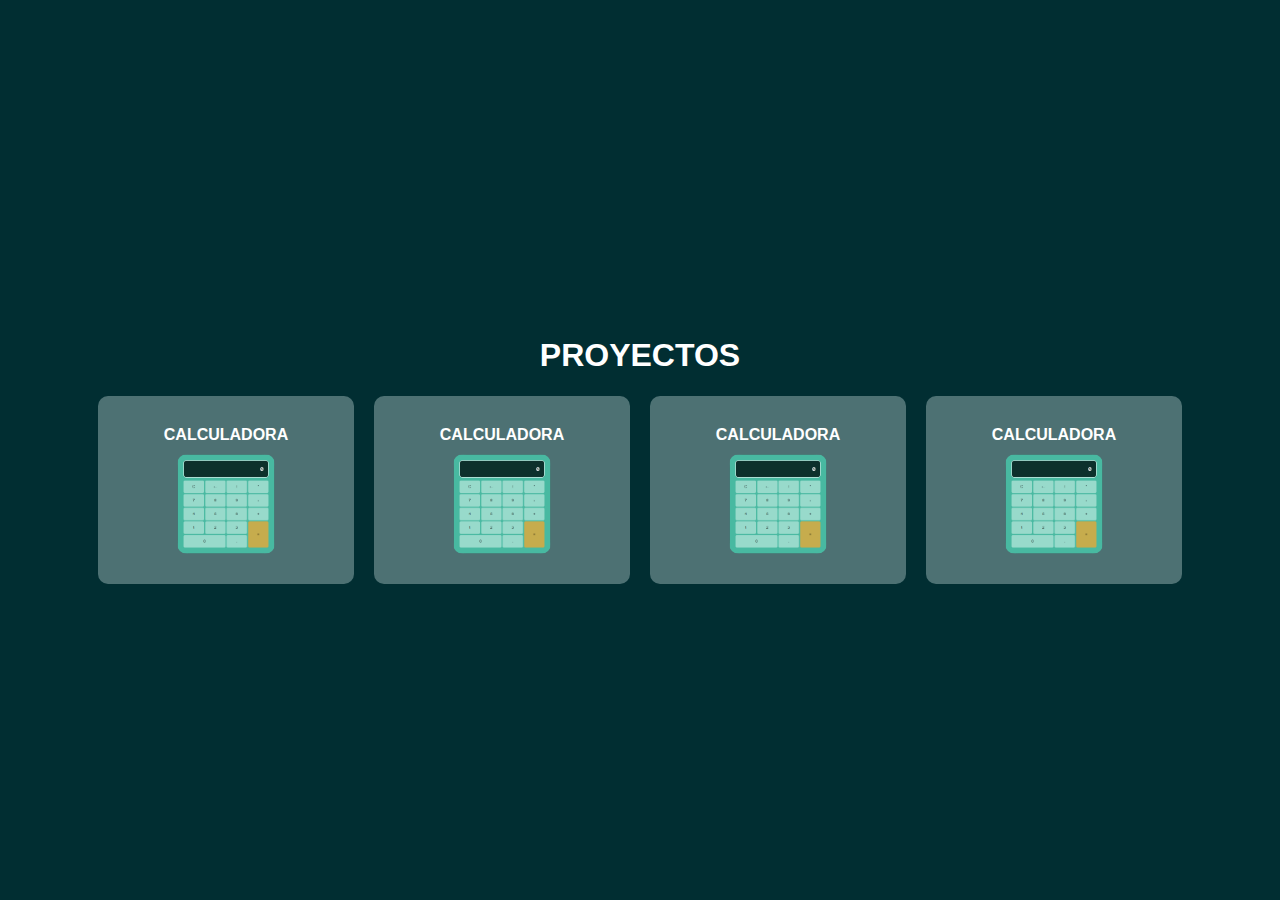
==== index.html @ 44125b84 "pagina proyectos" ====
<!DOCTYPE html>
<html lang="en">
<head>
    <meta charset="UTF-8">
    <meta name="viewport" content="width=device-width, initial-scale=1.0">
    <title>EJERCICIOS</title>
    <link rel="stylesheet" href="mainStyles.css">
</head>
<body>
    <div class="proyectos">
        <h1>PROYECTOS</h1>
        <div class="proyectos__container">
            <a class="proyectos__item" href="CALCULADORA/calculadora.html">
                <span>CALCULADORA</span>
                <img src="CALCULADORA/Imagenes/logoCalculadora.png" alt="">
            </a>
            <a class="proyectos__item" href="CALCULADORA/calculadora.html">
                <span>CALCULADORA</span>
                <img src="CALCULADORA/Imagenes/logoCalculadora.png" alt="">
            </a>
            <a class="proyectos__item" href="CALCULADORA/calculadora.html">
                <span>CALCULADORA</span>
                <img src="CALCULADORA/Imagenes/logoCalculadora.png" alt="">
            </a>
            <a class="proyectos__item" href="CALCULADORA/calculadora.html">
                <span>CALCULADORA</span>
                <img src="CALCULADORA/Imagenes/logoCalculadora.png" alt="">
            </a>
        </div>
    </div>
</body>
</html>
---- mainStyles.css ----
*{
    box-sizing: border-box;
}

body
{
    width: 100%;
    height: 100svh;
    background-color: #012e32;
    margin: 0;
    font-family: sans-serif;
    display: flex;
    justify-content: center;
    align-items: center;
}

.proyectos{
    text-align: center;
    color: white;
}

.proyectos__container{
    display: flex;
    justify-content: center;
    align-items: center;
    flex-wrap: wrap;
    gap: 20px;
    
}

.proyectos__item{
    flex: 1;
    padding: 30px;
    text-align: center;
    min-width: 200px;
    max-width: 20svw;
    background-color: rgba(240, 255, 255, 0.323);
    border-radius: 10px;
    text-decoration: none;
    font-weight: bold;
    color: white;
    display: flex;
    flex-direction: column;
    align-items: center;
    gap: 10px;
}

.proyectos__item:hover{
    background-color: rgba(240, 255, 255, 0.101);;
}

.proyectos__item img{
    max-width: 50%;
    border-radius: 10px;
}

@media (max-width: 767px){
    .proyectos__container{
        
    }
}
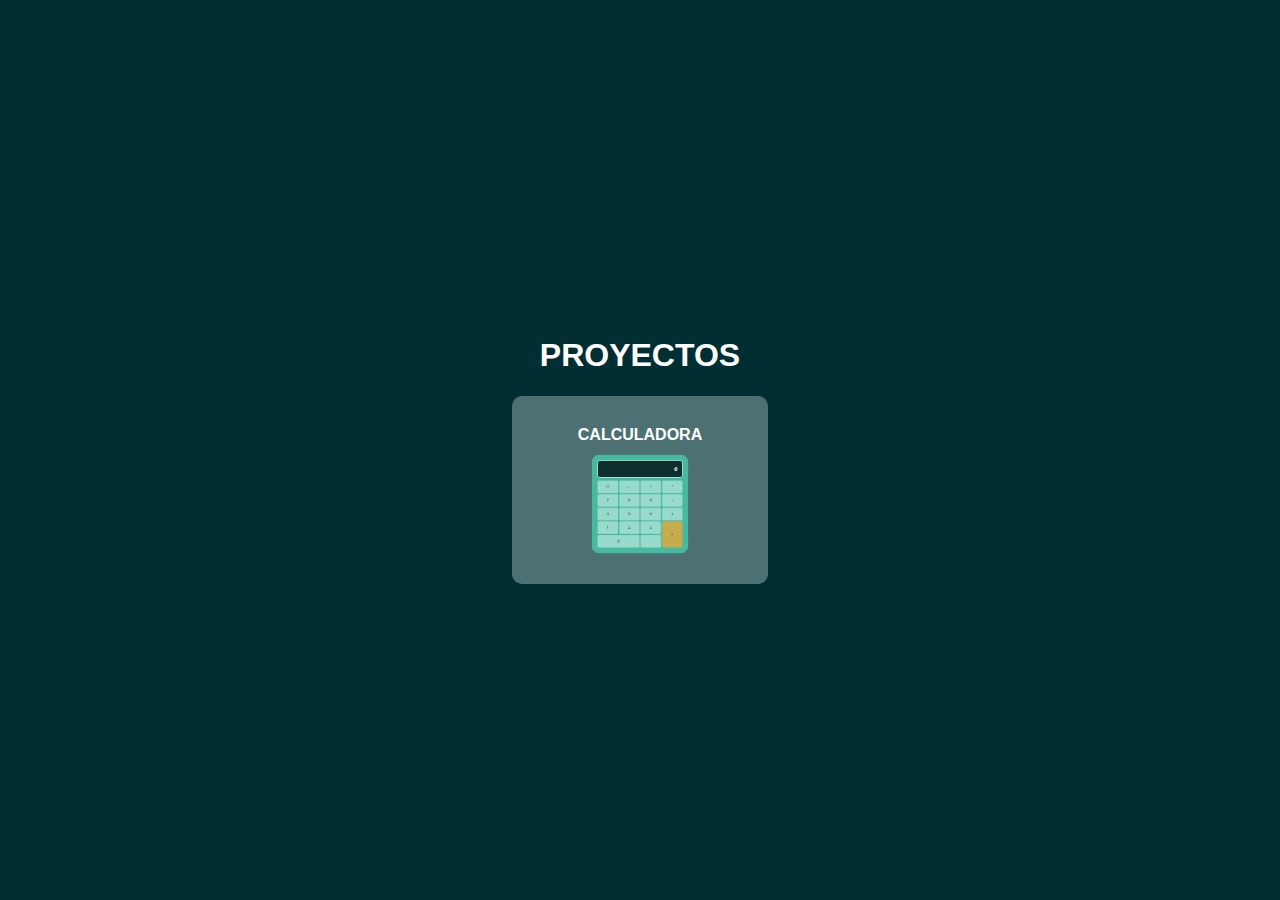
==== commit fea36dc6: "implementación de target blank" ====
--- a/index.html
+++ b/index.html
@@ -11,19 +11,7 @@
     <div class="proyectos">
         <h1>PROYECTOS</h1>
         <div class="proyectos__container">
-            <a class="proyectos__item" href="CALCULADORA/calculadora.html">
-                <span>CALCULADORA</span>
-                <img src="CALCULADORA/Imagenes/logoCalculadora.png" alt="">
-            </a>
-            <a class="proyectos__item" href="CALCULADORA/calculadora.html">
-                <span>CALCULADORA</span>
-                <img src="CALCULADORA/Imagenes/logoCalculadora.png" alt="">
-            </a>
-            <a class="proyectos__item" href="CALCULADORA/calculadora.html">
-                <span>CALCULADORA</span>
-                <img src="CALCULADORA/Imagenes/logoCalculadora.png" alt="">
-            </a>
-            <a class="proyectos__item" href="CALCULADORA/calculadora.html">
+            <a class="proyectos__item" href="CALCULADORA/calculadora.html" target="_blank">
                 <span>CALCULADORA</span>
                 <img src="CALCULADORA/Imagenes/logoCalculadora.png" alt="">
             </a>
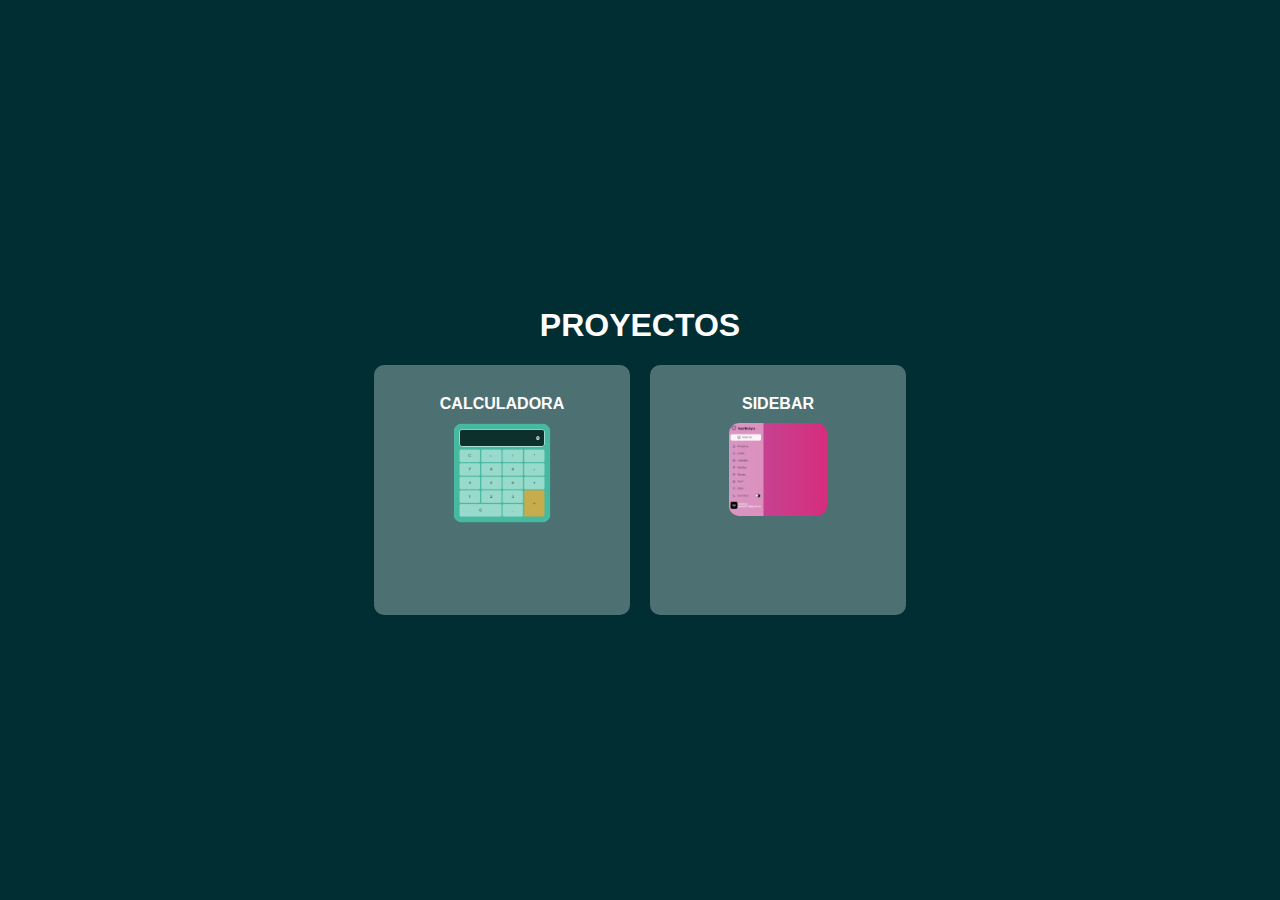
==== commit b2954646: "sidebar" ====
--- a/index.html
+++ b/index.html
@@ -15,6 +15,10 @@
                 <span>CALCULADORA</span>
                 <img src="CALCULADORA/Imagenes/logoCalculadora.png" alt="">
             </a>
+            <a class="proyectos__item" href="SIDEBAR/navegacion.html" target="_blank">
+                <span>SIDEBAR</span>
+                <img src="SIDEBAR/Imagenes/logoSidebar.png" alt="">
+            </a>
         </div>
     </div>
 </body>
--- a/mainStyles.css
+++ b/mainStyles.css
@@ -34,6 +34,7 @@
     text-align: center;
     min-width: 200px;
     max-width: 20svw;
+    min-height: 250px;
     background-color: rgba(240, 255, 255, 0.323);
     border-radius: 10px;
     text-decoration: none;
@@ -52,6 +53,7 @@
 .proyectos__item img{
     max-width: 50%;
     border-radius: 10px;
+    
 }
 
 @media (max-width: 767px){
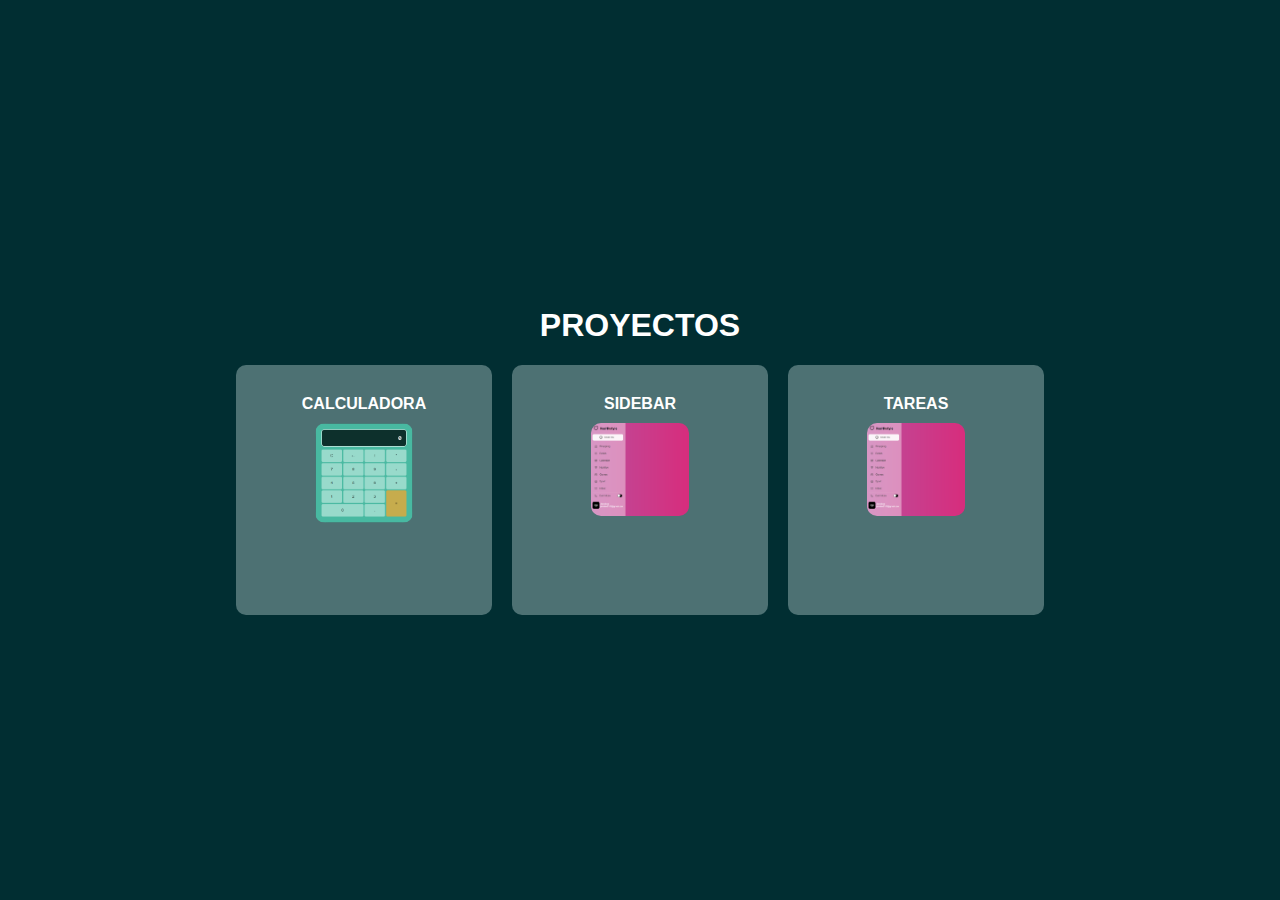
==== commit 601d08be: "Tareas" ====
--- a/index.html
+++ b/index.html
@@ -19,6 +19,10 @@
                 <span>SIDEBAR</span>
                 <img src="SIDEBAR/Imagenes/logoSidebar.png" alt="">
             </a>
+            <a class="proyectos__item" href="LISTA_TAREAS/tareas.html" target="_blank">
+                <span>TAREAS</span>
+                <img src="SIDEBAR/Imagenes/logoSidebar.png" alt="">
+            </a>
         </div>
     </div>
 </body>
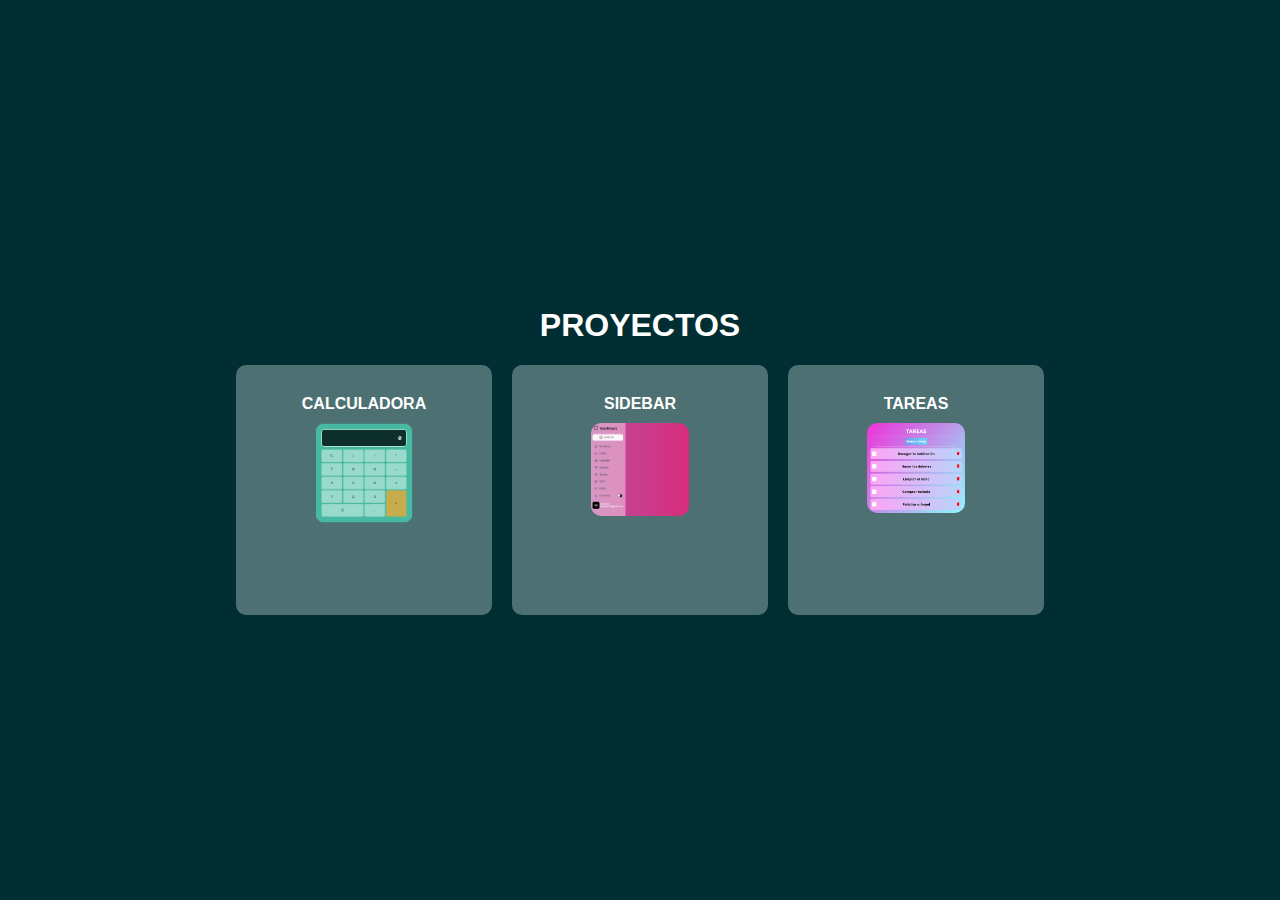
==== commit 0bfe50b8: "localStorage" ====
--- a/index.html
+++ b/index.html
@@ -21,7 +21,7 @@
             </a>
             <a class="proyectos__item" href="LISTA_TAREAS/tareas.html" target="_blank">
                 <span>TAREAS</span>
-                <img src="SIDEBAR/Imagenes/logoSidebar.png" alt="">
+                <img src="LISTA_TAREAS/Imagenes/logo_Tareas.png" alt="">
             </a>
         </div>
     </div>
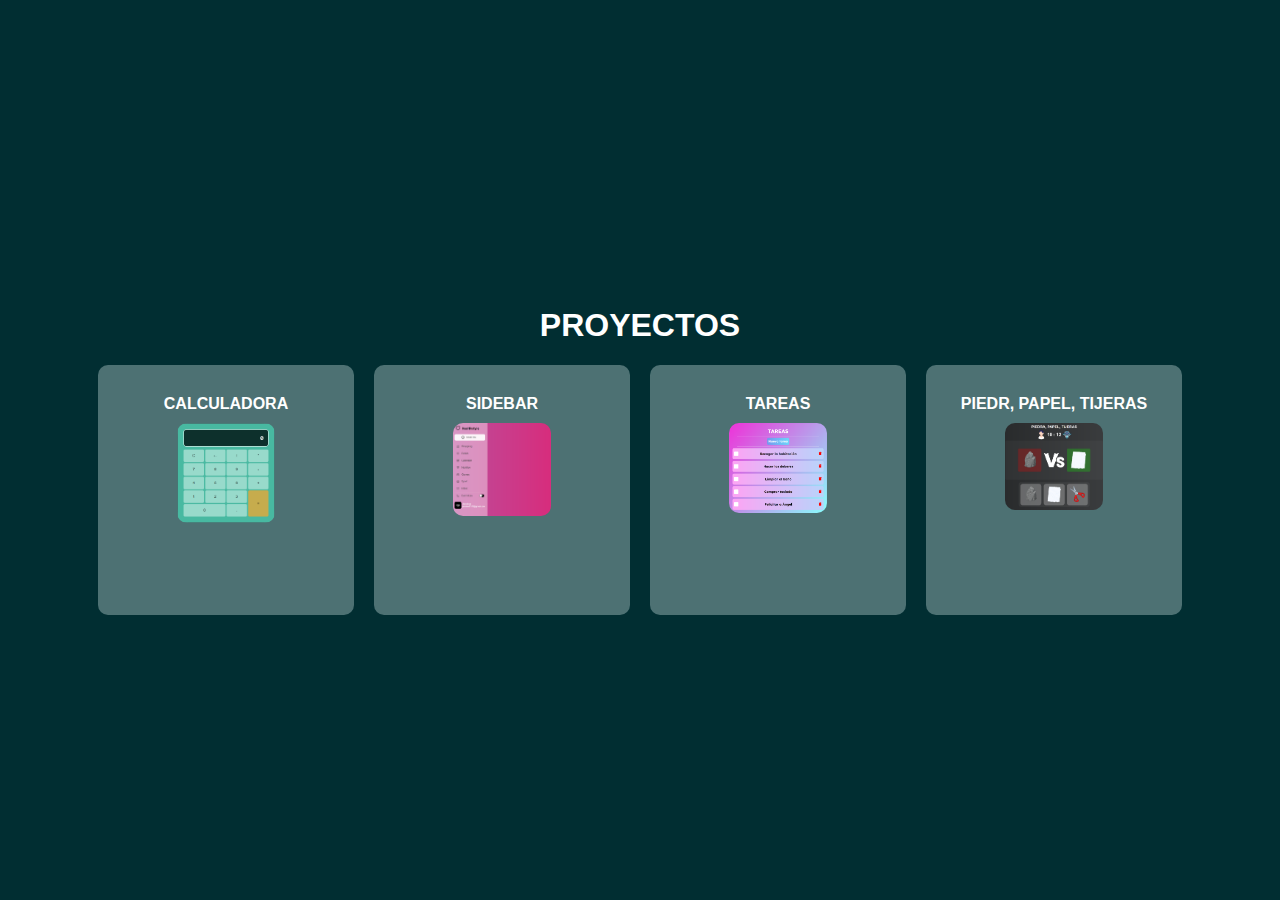
==== commit cc39b490: "piedra_papel_tijeras" ====
--- a/index.html
+++ b/index.html
@@ -23,6 +23,10 @@
                 <span>TAREAS</span>
                 <img src="LISTA_TAREAS/Imagenes/logo_Tareas.png" alt="">
             </a>
+            <a class="proyectos__item" href="PIEDRA_PAPEL_TIJERA/piedraPapelTijera.html" target="_blank">
+                <span>PIEDR, PAPEL, TIJERAS</span>
+                <img src="PIEDRA_PAPEL_TIJERA/Imagenes/PiedraPapelTijerasLogo.png" alt="">
+            </a>
         </div>
     </div>
 </body>
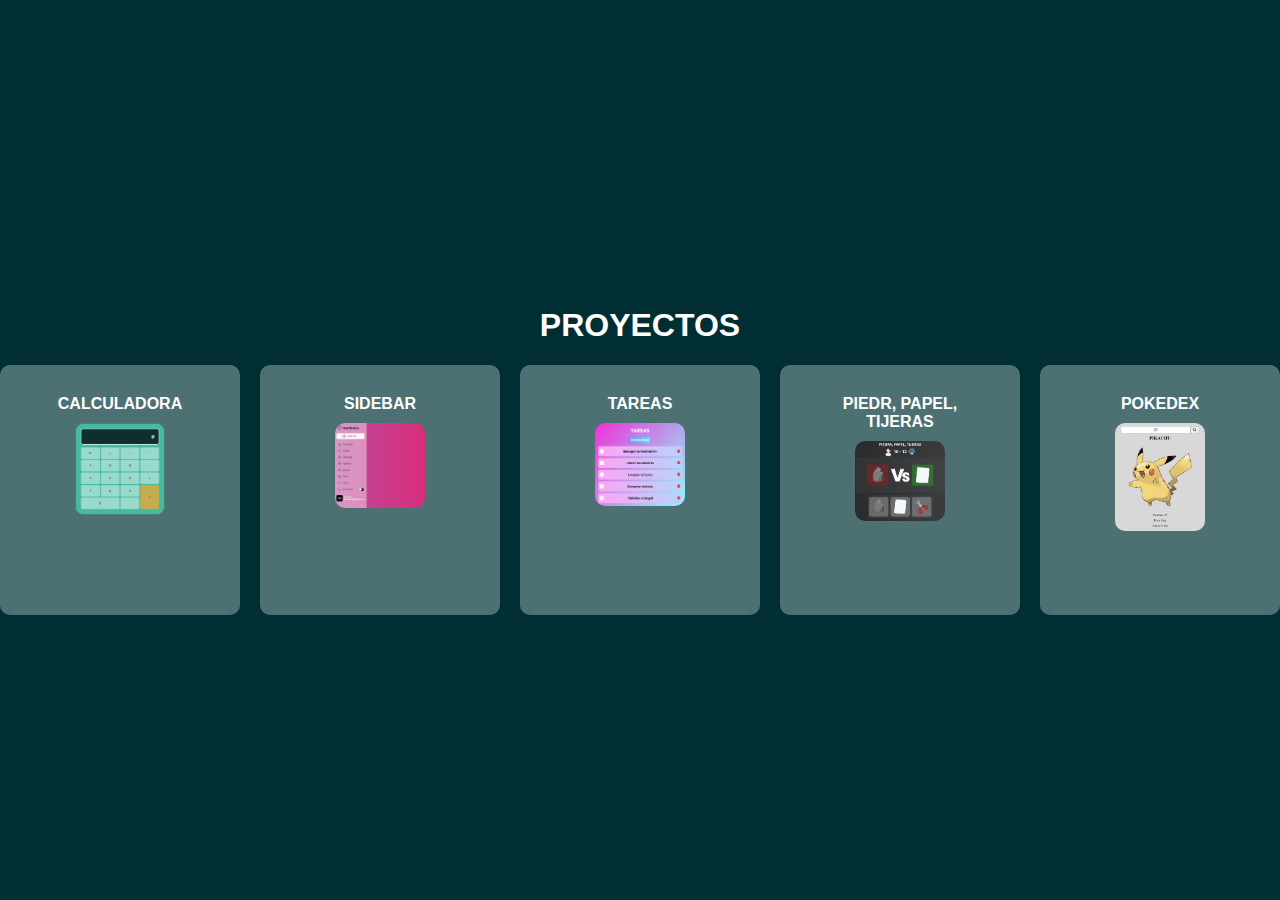
==== commit c0f7e6a2: "pokedex" ====
--- a/index.html
+++ b/index.html
@@ -27,6 +27,10 @@
                 <span>PIEDR, PAPEL, TIJERAS</span>
                 <img src="PIEDRA_PAPEL_TIJERA/Imagenes/PiedraPapelTijerasLogo.png" alt="">
             </a>
+            <a class="proyectos__item" href="POKEDEX/pokedex.html" target="_blank">
+                <span>POKEDEX</span>
+                <img src="POKEDEX/imagenes/logoBuscadorr.png" alt="">
+            </a>
         </div>
     </div>
 </body>
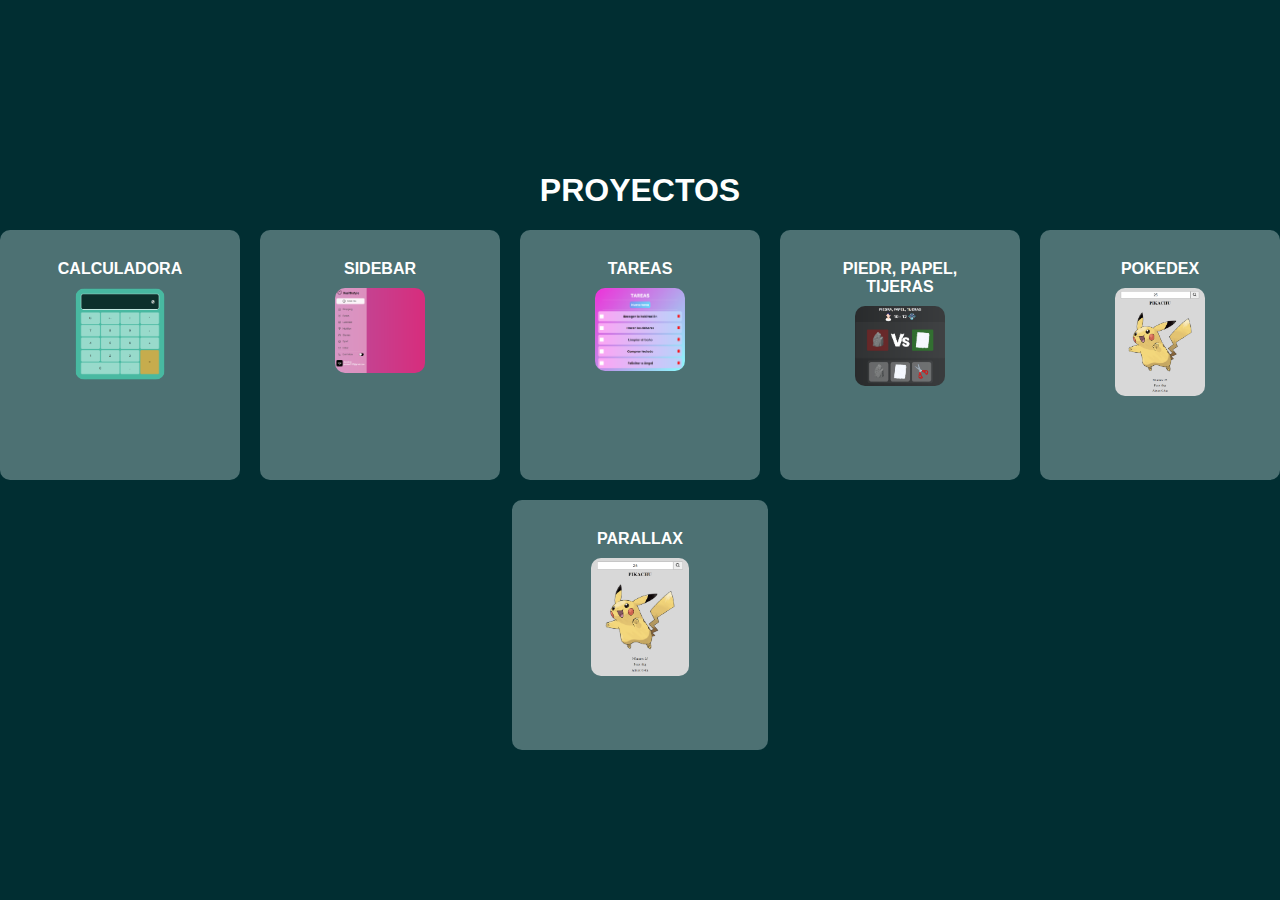
==== commit 187c6bd2: "placeholder" ====
--- a/index.html
+++ b/index.html
@@ -31,6 +31,10 @@
                 <span>POKEDEX</span>
                 <img src="POKEDEX/imagenes/logoBuscadorr.png" alt="">
             </a>
+            <a class="proyectos__item" href="PARALLAX/parallax.html" target="_blank">
+                <span>PARALLAX</span>
+                <img src="POKEDEX/imagenes/logoBuscadorr.png" alt="">
+            </a>
         </div>
     </div>
 </body>
